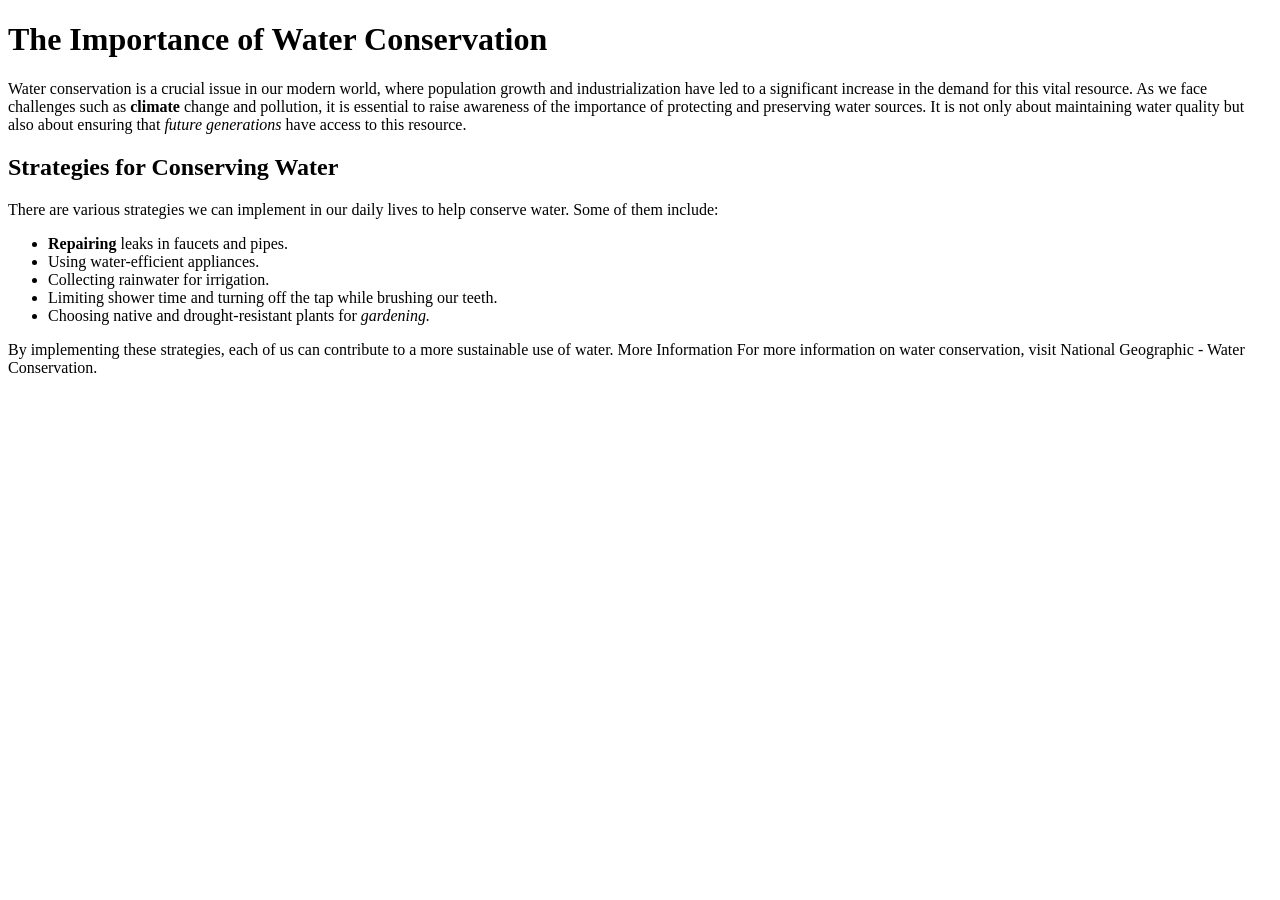
==== index.html @ beb64f27 "Add files via upload" ====
<!DOCTYPE html>
<html lang="en">
<head>
    <meta charset="UTF-8">
    <meta name="viewport" content="width=device-width, initial-scale=1.0">
    <title>Exercise</title>
</head>
<body>

    <h1>The Importance of Water Conservation</h1>

<p>Water conservation is a crucial issue in our modern world, where population growth and industrialization have led to a significant increase in the demand for this vital resource. As we face challenges such as <strong>climate</strong> change and pollution, it is essential to raise awareness of the importance of protecting and preserving water sources. It is not only about maintaining water quality but also about ensuring that <em>future generations</em> have access to this resource.</p>




<h2>Strategies for Conserving Water</h2>

<p>There are various strategies we can implement in our daily lives to help conserve water. Some of them include:</p>

<ul>
<li><strong>Repairing</strong> leaks in faucets and pipes.</li>
<li>Using water-efficient appliances.</li>
<li>Collecting rainwater for irrigation.</li>
<li>Limiting shower time and turning off the tap while brushing our teeth.</li>
<li>Choosing native and drought-resistant plants for <em>gardening.</em></li>

</ul>

By implementing these strategies, each of us can contribute to a more sustainable use of water.
More Information
For more information on water conservation, visit National Geographic - Water Conservation.




    
</body>
</html>
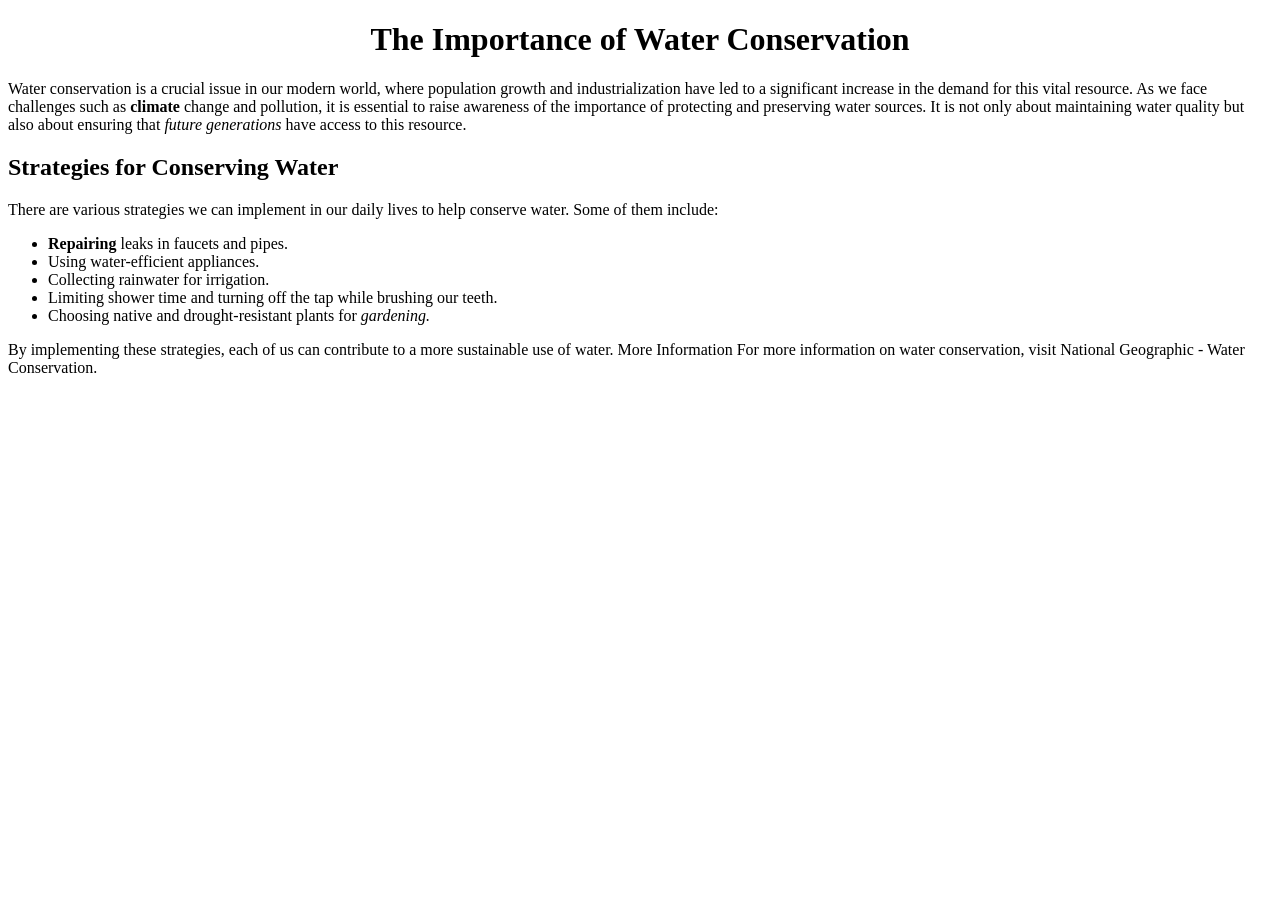
==== commit 8b680616: "Add files via upload" ====
--- a/index.html
+++ b/index.html
@@ -4,6 +4,7 @@
     <meta charset="UTF-8">
     <meta name="viewport" content="width=device-width, initial-scale=1.0">
     <title>Exercise</title>
+    <link rel="stylesheet" href="css/style.css">
 </head>
 <body>
 
--- a/css/style.css
+++ b/css/style.css
@@ -0,0 +1 @@
+h1 {text-align:center;}
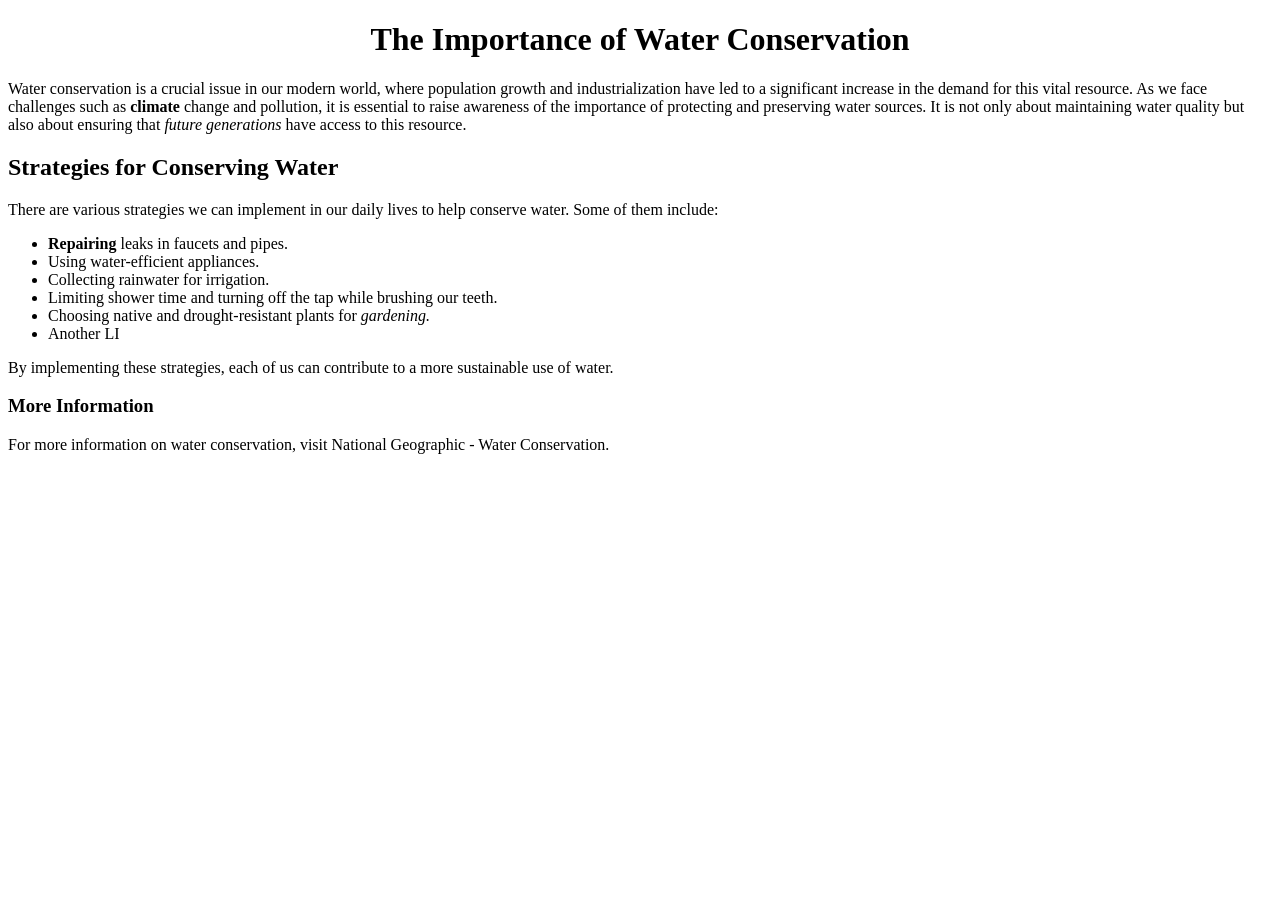
==== commit f3ef0282: "Add files via upload" ====
--- a/index.html
+++ b/index.html
@@ -3,21 +3,23 @@
 <head>
     <meta charset="UTF-8">
     <meta name="viewport" content="width=device-width, initial-scale=1.0">
-    <title>Exercise</title>
+    <title>My Exercise</title>
+
     <link rel="stylesheet" href="css/style.css">
+
+
+
+
 </head>
 <body>
 
     <h1>The Importance of Water Conservation</h1>
 
 <p>Water conservation is a crucial issue in our modern world, where population growth and industrialization have led to a significant increase in the demand for this vital resource. As we face challenges such as <strong>climate</strong> change and pollution, it is essential to raise awareness of the importance of protecting and preserving water sources. It is not only about maintaining water quality but also about ensuring that <em>future generations</em> have access to this resource.</p>
-
-
-
-
 <h2>Strategies for Conserving Water</h2>
 
 <p>There are various strategies we can implement in our daily lives to help conserve water. Some of them include:</p>
+
 
 <ul>
 <li><strong>Repairing</strong> leaks in faucets and pipes.</li>
@@ -25,16 +27,16 @@
 <li>Collecting rainwater for irrigation.</li>
 <li>Limiting shower time and turning off the tap while brushing our teeth.</li>
 <li>Choosing native and drought-resistant plants for <em>gardening.</em></li>
-
+<li> Another LI </li>
 </ul>
 
-By implementing these strategies, each of us can contribute to a more sustainable use of water.
-More Information
-For more information on water conservation, visit National Geographic - Water Conservation.
+<p>By implementing these strategies, each of us can contribute to a more sustainable use of water.</p>
+
+<h3>More Information</h3>
+
+<p>For more information on water conservation, visit National Geographic - Water Conservation.</p>
 
 
 
-
-    
 </body>
 </html>
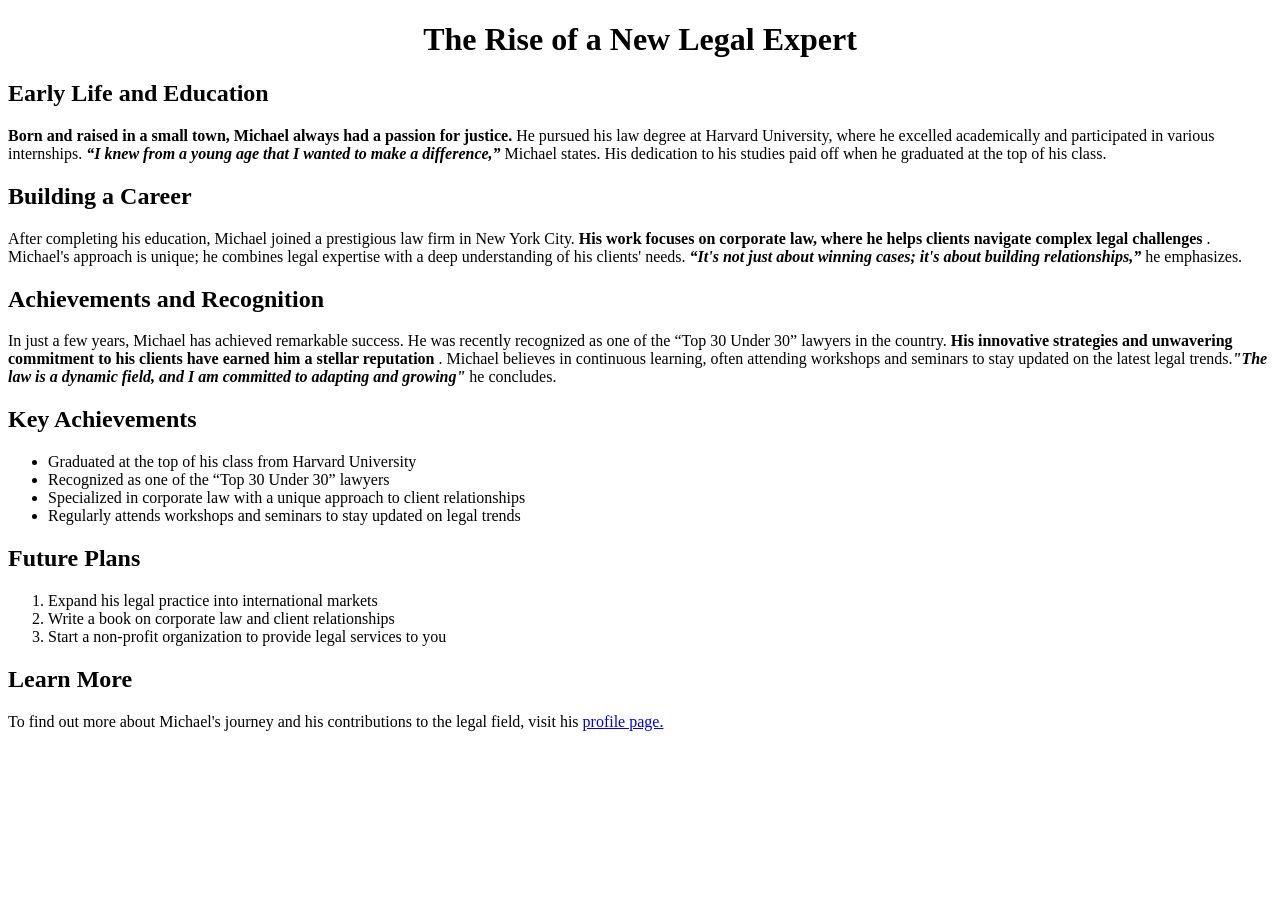
==== commit 7c145b38: "Add files via upload" ====
--- a/index.html
+++ b/index.html
@@ -1,42 +1,73 @@
 <!DOCTYPE html>
 <html lang="en">
+
 <head>
     <meta charset="UTF-8">
-    <meta name="viewport" content="width=device-width, initial-scale=1.0">
-    <title>My Exercise</title>
+    <meta namhe="viewport" content="width=device-width, initial-scale=1.0">
+    <title> My first class</title>
+    <link rel="stylesheet" href="css/style.css">
+</head>
 
-    <link rel="stylesheet" href="css/style.css">
+<body>
+    <h1> The Rise of a New Legal Expert</h1>
+
+
+    <h2>Early Life and Education</h2>
+
+    <p> <strong>Born and raised in a small town, Michael always had a passion for justice.</strong> He pursued his law
+        degree at Harvard University, where he excelled academically and participated in various internships.
+        <strong><em>“I knew from a young age that I wanted to make a difference,”</em></strong> Michael states. His
+        dedication to his studies paid off when he graduated at the top of his class.</p>
+
+
+    <h2>Building a Career</h2>
+    <p>
+        After completing his education, Michael joined a prestigious law firm in New York City. <strong>His work focuses
+            on corporate law, where he helps clients navigate complex legal challenges </strong>. Michael's approach is
+        unique; he combines legal expertise with a deep understanding of his clients' needs. <strong><em>“It's not just
+                about winning cases; it's about building relationships,”</em></strong> he emphasizes.</p>
+
+    <h2>Achievements and Recognition </h2>
+
+    <p>In just a few years, Michael has achieved remarkable success. He was recently recognized as one of the “Top 30
+        Under 30” lawyers in the country. <strong>His innovative strategies and unwavering commitment to his clients
+            have earned him a stellar reputation </strong>. Michael believes in continuous learning, often attending
+        workshops and seminars to stay updated on the latest legal trends.<strong><em>"The law is a dynamic field, and I
+                am committed to adapting and growing"</em></strong> he concludes.</p>
+
+    <h2>Key Achievements</h2>
+<ul>
+    <li>Graduated at the top of his class from Harvard University</li>
+    <li>Recognized as one of the “Top 30 Under 30” lawyers</li>
+    <li>Specialized in corporate law with a unique approach to client relationships</li>
+   <li>Regularly attends workshops and seminars to stay updated on legal trends</li>
+
+
+    
+</ul>
+
+    <h2>Future Plans</h2>
+
+    <ol>
+        <li>Expand his legal practice into international markets</li>
+        <li>Write a book on corporate law and client relationships</li>
+        <li>Start a non-profit organization to provide legal services to you</li>
+    </ol>
 
 
 
 
-</head>
-<body>
-
-    <h1>The Importance of Water Conservation</h1>
-
-<p>Water conservation is a crucial issue in our modern world, where population growth and industrialization have led to a significant increase in the demand for this vital resource. As we face challenges such as <strong>climate</strong> change and pollution, it is essential to raise awareness of the importance of protecting and preserving water sources. It is not only about maintaining water quality but also about ensuring that <em>future generations</em> have access to this resource.</p>
-<h2>Strategies for Conserving Water</h2>
-
-<p>There are various strategies we can implement in our daily lives to help conserve water. Some of them include:</p>
 
 
-<ul>
-<li><strong>Repairing</strong> leaks in faucets and pipes.</li>
-<li>Using water-efficient appliances.</li>
-<li>Collecting rainwater for irrigation.</li>
-<li>Limiting shower time and turning off the tap while brushing our teeth.</li>
-<li>Choosing native and drought-resistant plants for <em>gardening.</em></li>
-<li> Another LI </li>
-</ul>
 
-<p>By implementing these strategies, each of us can contribute to a more sustainable use of water.</p>
+    <h2>Learn More</h2>
 
-<h3>More Information</h3>
+    <p>To find out more about Michael's journey and his contributions to the legal field, visit his <a
+            href="profile.html" title="Link to profile">profile page.</a></p>
 
-<p>For more information on water conservation, visit National Geographic - Water Conservation.</p>
 
 
 
 </body>
+
 </html>
